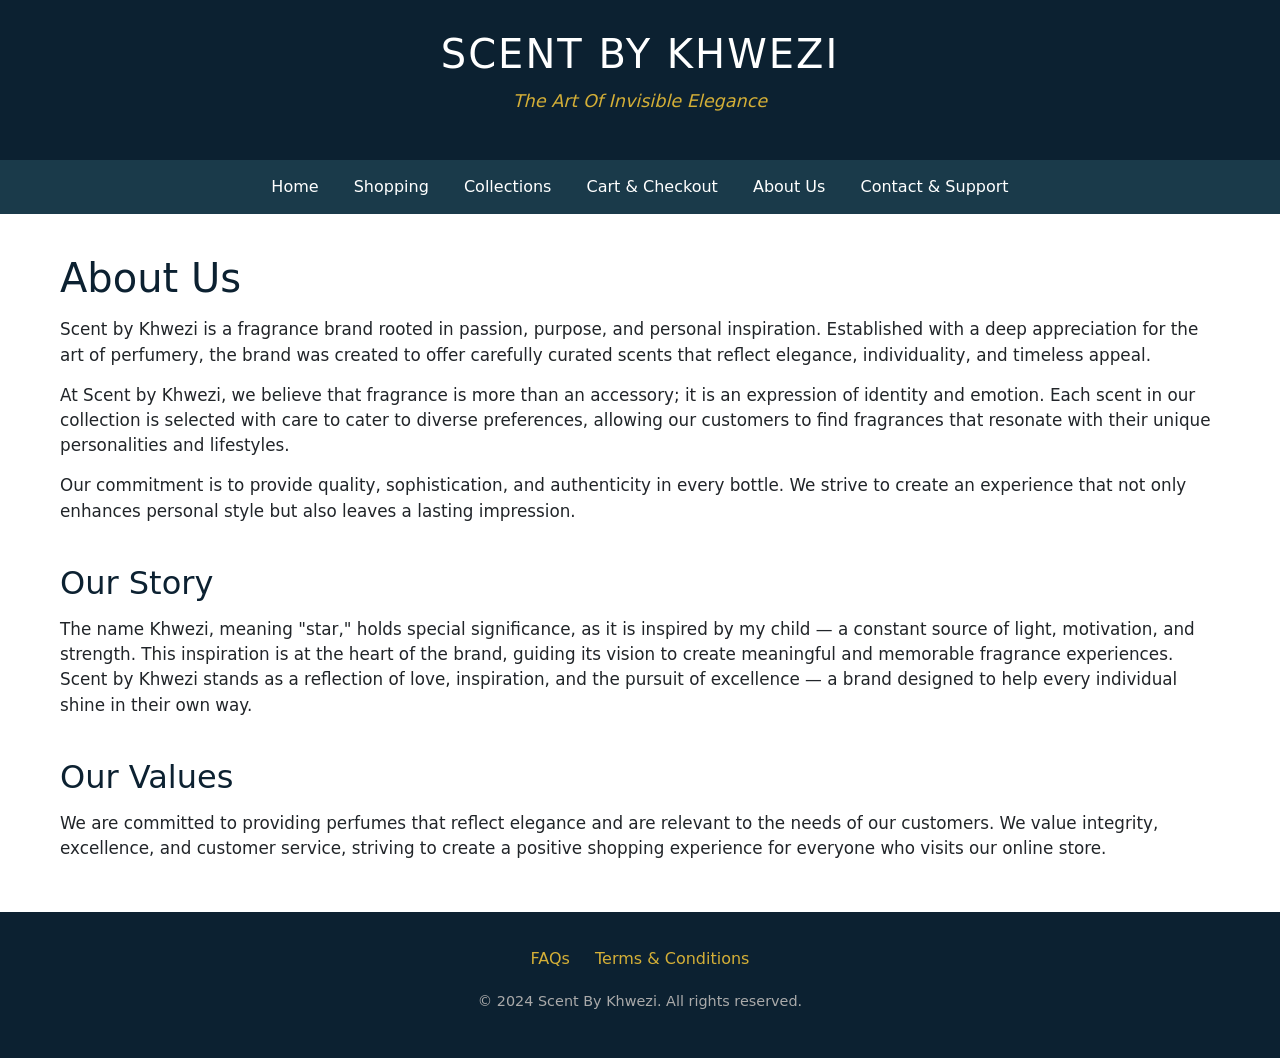
==== aboutus.html @ c0ebbe4e "Add files via upload" ====
<!DOCTYPE html>
<html lang="en">
<head>
    <meta charset="UTF-8">
    <meta name="viewport" content="width=device-width, initial-scale=1">
    <title>About Us - Scent By Khwezi</title>
    <link rel="stylesheet" href="style.css">

    <!-- Bootstrap 5 CSS -->
    <link href="https://cdn.jsdelivr.net/npm/bootstrap@5.3.3/dist/css/bootstrap.min.css" rel="stylesheet">
</head>
<body>

    <!-- Header Section -->
    <header>
        <h1>Scent By Khwezi</h1>
        <p>The Art Of Invisible Elegance</p>
    </header>

    <!-- Navigation -->
    <nav>
        <a href="index.html">Home</a>
        <a href="shopping.html">Shopping</a>
        <a href="collections.html">Collections</a>
        <a href="cart&checkout.html">Cart & Checkout</a>
        <a href="aboutus.html">About Us</a>
        <a href="contact.html">Contact & Support</a>
    </nav>

    <!-- Main Content -->
    <main>
        <section>
            <h1>About Us</h1>
            <p>Scent by Khwezi is a fragrance brand rooted in passion, purpose, and personal inspiration. Established with a deep appreciation for the art of perfumery, the brand was created to offer carefully curated scents that reflect elegance, individuality, and timeless appeal.</p>
            <p>At Scent by Khwezi, we believe that fragrance is more than an accessory; it is an expression of identity and emotion. Each scent in our collection is selected with care to cater to diverse preferences, allowing our customers to find fragrances that resonate with their unique personalities and lifestyles.</p>
            <p>Our commitment is to provide quality, sophistication, and authenticity in every bottle. We strive to create an experience that not only enhances personal style but also leaves a lasting impression.</p>
        </section>

        <section>
            <h2>Our Story</h2>
            <p>The name Khwezi, meaning "star," holds special significance, as it is inspired by my child — a constant source of light, motivation, and strength. This inspiration is at the heart of the brand, guiding its vision to create meaningful and memorable fragrance experiences. Scent by Khwezi stands as a reflection of love, inspiration, and the pursuit of excellence — a brand designed to help every individual shine in their own way.</p>
        </section>

        <section>
            <h2>Our Values</h2>
            <p>We are committed to providing perfumes that reflect elegance and are relevant to the needs of our customers. We value integrity, excellence, and customer service, striving to create a positive shopping experience for everyone who visits our online store.</p>
        </section>
    </main>

    <!-- Footer Section -->
    <footer>
        <div>
            <a href="faq.html">FAQs</a>
            <a href="terms.html">Terms & Conditions</a>
        </div>
        <p>&copy; 2024 Scent By Khwezi. All rights reserved.</p>
</footer>

    <!-- Bootstrap 5 JS bundle -->
    <script src="https://cdn.jsdelivr.net/npm/bootstrap@5.3.3/dist/js/bootstrap.bundle.min.js"></script>
    <!-- Shared JS -->
    <script src="app.js"></script>
</body>
</html>
---- style.css ----
/* Global Styles */
* {
    margin: 0;
    padding: 0;
    box-sizing: border-box;
}

body {
    font-family: 'Segoe UI', Tahoma, Geneva, Verdana, sans-serif;
    background-color: #f8f5f2;
    color: #333;
    line-height: 1.6;
}

/* Header */
header {
    background-color: #0c2131;
    color: #fff;
    text-align: center;
    padding: 30px 20px;
}

header h1 {
    font-size: 2.5em;
    margin-bottom: 10px;
    letter-spacing: 2px;
    text-transform: uppercase;
}

header p {
    font-size: 1.1em;
    color: #d4af37;
    font-style: italic;
}

/* Navigation */
nav {
    background-color: #1a3a4a;
    text-align: center;
    padding: 15px 0;
}

nav a {
    color: #fff;
    text-decoration: none;
    margin: 0 15px;
    font-size: 1em;
    text-transform: capitalize;
    transition: color 0.3s;
}

nav a:hover {
    color: #d4af37;
}

/* Main Content */
main {
    max-width: 1200px;
    margin: 40px auto;
    padding: 0 20px;
    min-height: 400px;
}

section {
    margin-bottom: 40px;
}

section h1, section h2 {
    color: #0c2131;
    margin-bottom: 15px;
}

section p {
    margin-bottom: 15px;
    font-size: 1.05em;
}

/* Buttons */
.button {
    margin-top: 20px;
    text-align: center;
}

button, .btn {
    font-size: 16px;
    padding: 12px 24px;
    border: none;
    border-radius: 4px;
    cursor: pointer;
    transition: opacity 0.3s;
}

.submit-btn {
    background-color: #0c2131;
    color: white;
}

.clear-btn {
    background-color: #ccc;
    color: black;
    margin-right: 10px;
}

button:hover, .btn:hover {
    opacity: 0.9;
}

/* Forms */
form {
    background-color: white;
    padding: 25px;
    border-radius: 8px;
    width: 100%;
    max-width: 500px;
    margin: 30px auto;
    box-shadow: 0 0 15px rgba(0, 0, 0, 0.1);
}

label {
    display: block;
    margin-bottom: 5px;
    font-weight: bold;
    color: #0c2131;
}

input, textarea, select {
    width: 100%;
    padding: 12px;
    margin-bottom: 18px;
    border: 1px solid #ccc;
    border-radius: 4px;
    font-family: inherit;
    font-size: 1em;
}

textarea {
    height: 120px;
    resize: vertical;
}

/* Cart Styles */
.cart-table {
    width: 100%;
    border-collapse: collapse;
    margin: 20px 0;
}

/* Cart rendering (app.js) */
.cart-product-cell {
    display: flex;
    align-items: center;
    gap: 12px;
}

.cart-bottle-wrap {
    position: relative;
    width: 52px;
    height: 52px;
    flex-shrink: 0;
}

.cart-bottle-img {
    width: 52px;
    height: 52px;
    object-fit: contain;
    border-radius: 8px;
}

.cart-bottle-label {
    position: absolute;
    left: 50%;
    bottom: -10px;
    transform: translateX(-50%);
    background: rgba(12, 33, 49, 0.85);
    color: #fff;
    font-size: 9px;
    font-weight: 800;
    padding: 3px 6px;
    border-radius: 999px;
    max-width: 70px;
    white-space: nowrap;
    overflow: hidden;
    text-overflow: ellipsis;
    pointer-events: none;
} 


.cart-product-meta {
    display: flex;
    flex-direction: column;
    gap: 6px;
}

.cart-qty-controls {
    display: flex;
    align-items: center;
    gap: 10px;
}

.cart-qty-btn {
    min-width: 34px;
    padding: 6px 10px;
}

.cart-qty-value {
    font-weight: bold;
    min-width: 20px;
    text-align: center;
}

.cart-remove-btn {
    background-color: #ccc;
    color: #000;
}

.cart-remove-btn:hover {
    opacity: 0.9;
}



.cart-table th, .cart-table td {
    border: 1px solid #ddd;
    padding: 12px;
    text-align: left;
}

.cart-table th {
    background-color: #0c2131;
    color: white;
}

.cart-table tr:nth-child(even) {
    background-color: #f2f2f2;
}

.cart-summary {
    background-color: white;
    padding: 20px;
    border-radius: 8px;
    box-shadow: 0 0 10px rgba(0,0,0,0.1);
    max-width: 400px;
    margin-left: auto;
}

/* Product Grid */
.product-grid {
    display: grid;
    grid-template-columns: repeat(auto-fill, minmax(260px, 1fr));
    gap: 25px;
    margin-top: 30px;
}

.product-card {
    background-color: white;
    border-radius: 12px;
    padding: 0 0 20px 0;
    box-shadow: 0 2px 8px rgba(0,0,0,0.1);
    text-align: center;
    transition: transform 0.3s;
    overflow: hidden;
}

.product-card:hover {
    transform: translateY(-5px);
}

/* Perfume Image (Bottle) */
.perfume-img {
    width: 100%;
    height: 180px;
    display: flex;
    align-items: center;
    justify-content: center;
    position: relative;
    margin-bottom: 15px;

    /* Provided universal bottle image */
    background-image: url("https://thumbs.dreamstime.com/b/crystal-clear-perfume-bottle-pink-cap-white-background-modern-fragrance-design-mockup-elegant-transparent-half-full-331843416.jpg");
    background-size: contain;
    background-repeat: no-repeat;
    background-position: center;
}

/* Bottle name label */
.perfume-img::after {
    content: attr(data-name);
    position: absolute;
    bottom: 18px;
    left: 50%;
    transform: translateX(-50%);
    font-size: 11px;
    font-weight: 800;
    text-transform: uppercase;
    letter-spacing: 0.8px;
    color: rgba(255,255,255,0.95);
    background: rgba(12, 33, 49, 0.75);
    padding: 6px 10px;
    border-radius: 999px;
    text-shadow: none;
    z-index: 2;
    white-space: nowrap;
}

/* Remove old placeholder emoji overlay */
.perfume-img::before {
    content: "";
}

/* Bottle colour accents (overlay tint) */
.img-oud   { --bottle-accent: rgba(212,175,55,0.55); }
.img-rose  { --bottle-accent: rgba(255,105,180,0.55); }
.img-musk  { --bottle-accent: rgba(147,112,219,0.55); }
.img-citrus{ --bottle-accent: rgba(255,215,0,0.55); }
.img-amber { --bottle-accent: rgba(218,165,32,0.55); }
.img-ocean { --bottle-accent: rgba(0,191,255,0.55); }

/* Apply accent tint behind label */
.perfume-img {
    background-color: transparent;
    box-shadow: inset 0 0 0 999px rgba(0,0,0,0);
}

.perfume-img::before {
    content: "";
    position: absolute;
    inset: 0;
    background: radial-gradient(circle at 50% 20%, var(--bottle-accent, rgba(212,175,55,0.4)), transparent 55%);
    z-index: 1;
}

.product-card h3 {
    color: #0c2131;
    margin: 10px 0;
    padding: 0 15px;
}

.product-card p {
    padding: 0 15px;
}

.product-card .price {
    color: #d4af37;
    font-weight: bold;
    font-size: 1.2em;
    margin: 10px 0;
}

.product-card .btn {
    margin-top: 10px;
}

/* Footer */
footer {
    background-color: #0c2131;
    color: #fff;
    text-align: center;
    padding: 30px 20px;
    margin-top: 50px;
}

footer a {
    color: #d4af37;
    text-decoration: none;
    display: inline-block;
    margin: 5px 10px;
}

footer a:hover {
    text-decoration: underline;
}

footer p {
    margin-top: 15px;
    font-size: 0.9em;
    color: #aaa;
}

/* Utility Classes */
.text-center {
    text-align: center;
}

.mt-20 {
    margin-top: 20px;
}

.mb-20 {
    margin-bottom: 20px;
}

/* Responsive */
@media (max-width: 768px) {
    header h1 {
        font-size: 1.8em;
    }
    
    nav a {
        display: block;
        margin: 8px 0;
    }
    
    .product-grid {
        grid-template-columns: 1fr;
    }
}
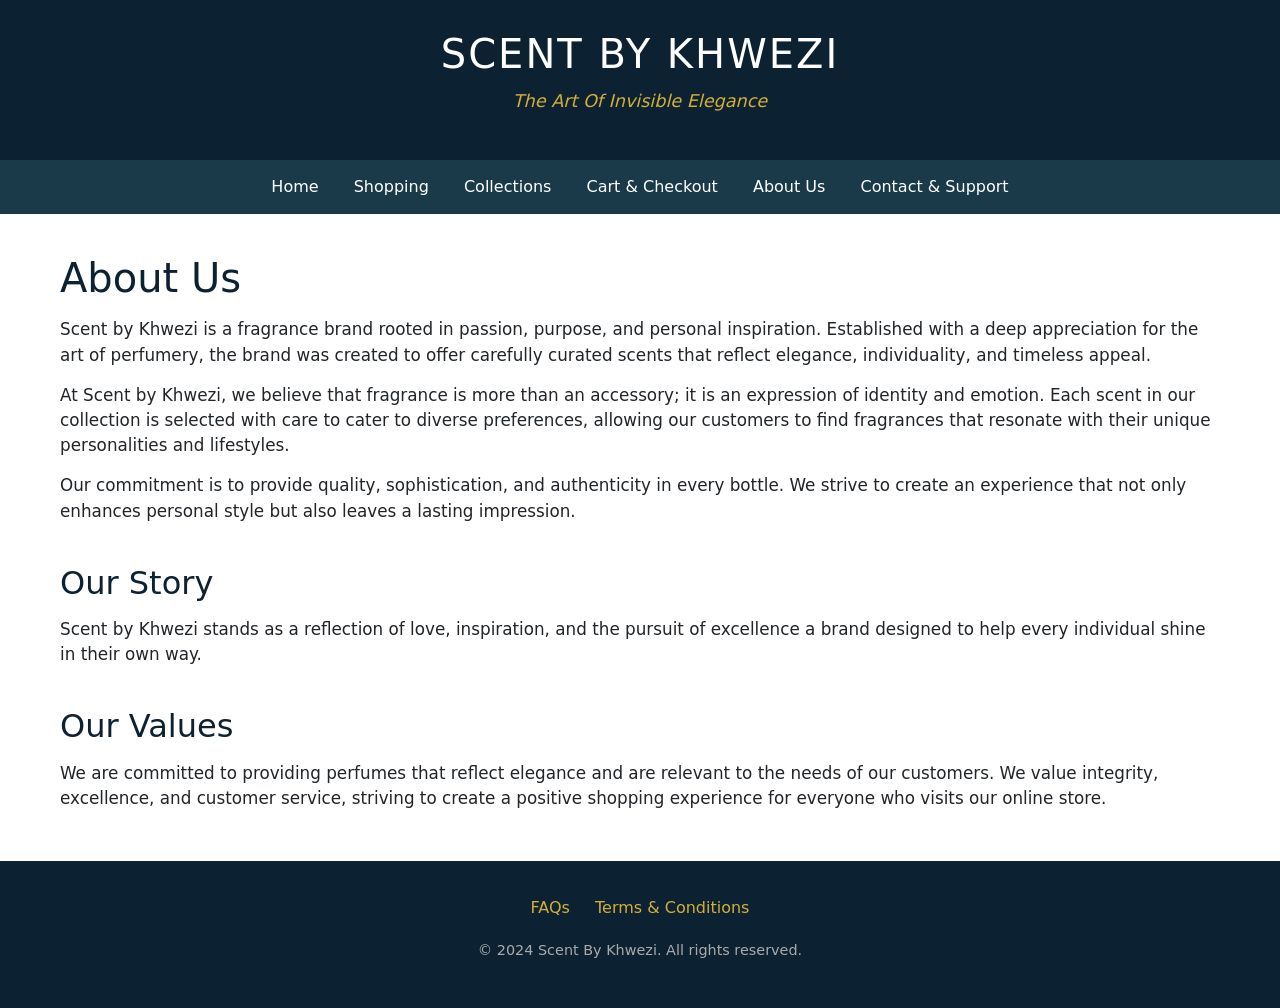
==== commit 3e896e90: "Add files via upload" ====
--- a/aboutus.html
+++ b/aboutus.html
@@ -37,8 +37,8 @@
         </section>
 
         <section>
-            <h2>Our Story</h2>
-            <p>The name Khwezi, meaning "star," holds special significance, as it is inspired by my child — a constant source of light, motivation, and strength. This inspiration is at the heart of the brand, guiding its vision to create meaningful and memorable fragrance experiences. Scent by Khwezi stands as a reflection of love, inspiration, and the pursuit of excellence — a brand designed to help every individual shine in their own way.</p>
+<h2>Our Story</h2>
+            <p>Scent by Khwezi stands as a reflection of love, inspiration, and the pursuit of excellence a brand designed to help every individual shine in their own way.</p>
         </section>
 
         <section>
